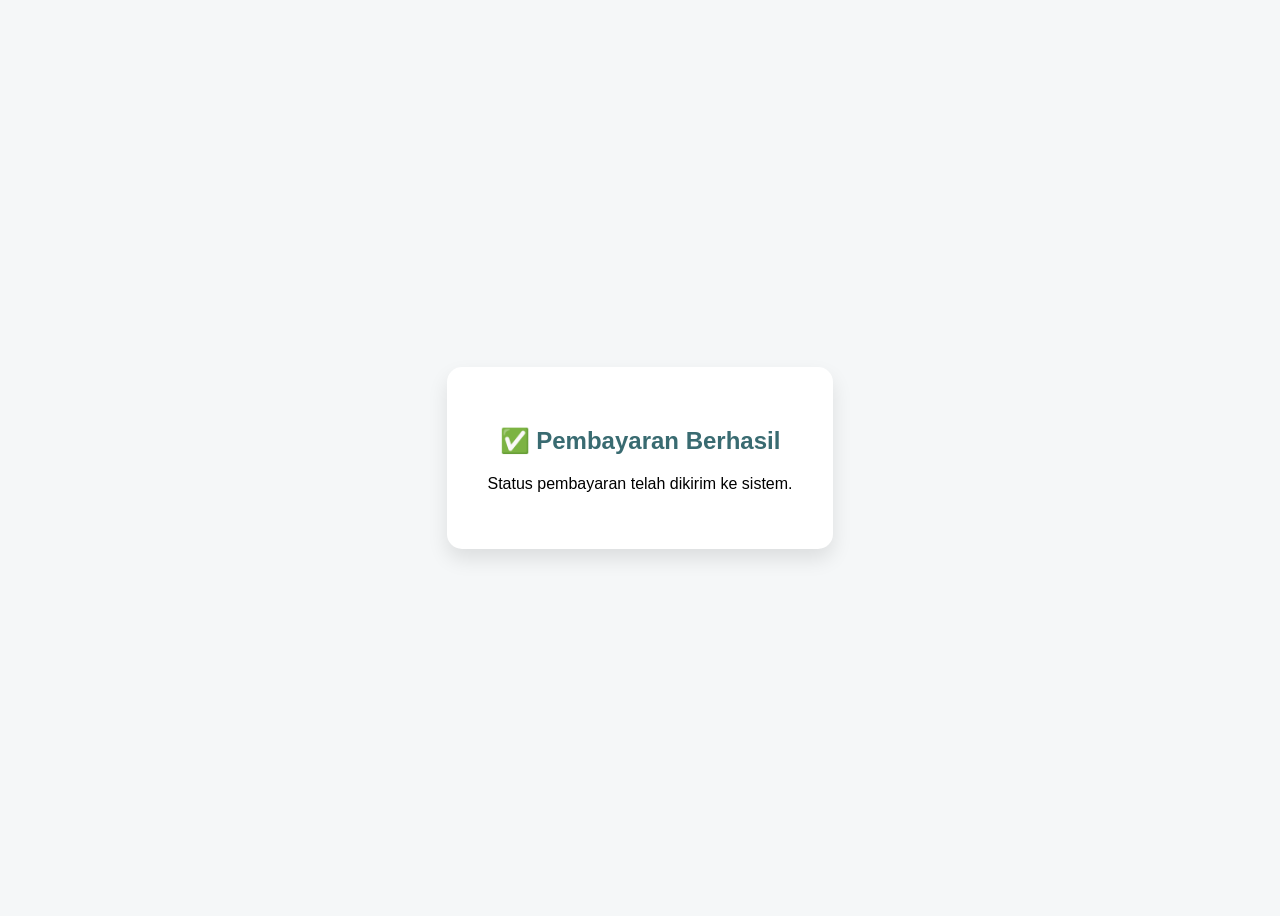
==== index.html @ 99fc8f3f "Create index.html" ====
<?php

file_put_contents("status.txt", "lunas");

?>

<!DOCTYPE html>
<html lang="id">
<head>
    <meta charset="UTF-8">
    <title>Pembayaran Berhasil</title>

    <style>

        body{
            font-family:Arial,sans-serif;
            display:flex;
            justify-content:center;
            align-items:center;
            height:100vh;
            background:#f5f7f8;
        }

        .card{
            background:white;
            padding:40px;
            border-radius:15px;
            text-align:center;
            box-shadow:0 10px 20px rgba(0,0,0,.1);
        }

        h2{
            color:#396B71;
        }

    </style>

</head>
<body>

<div class="card">

    <h2>✅ Pembayaran Berhasil</h2>

    <p>
        Status pembayaran telah dikirim ke sistem.
    </p>

</div>

</body>
</html>
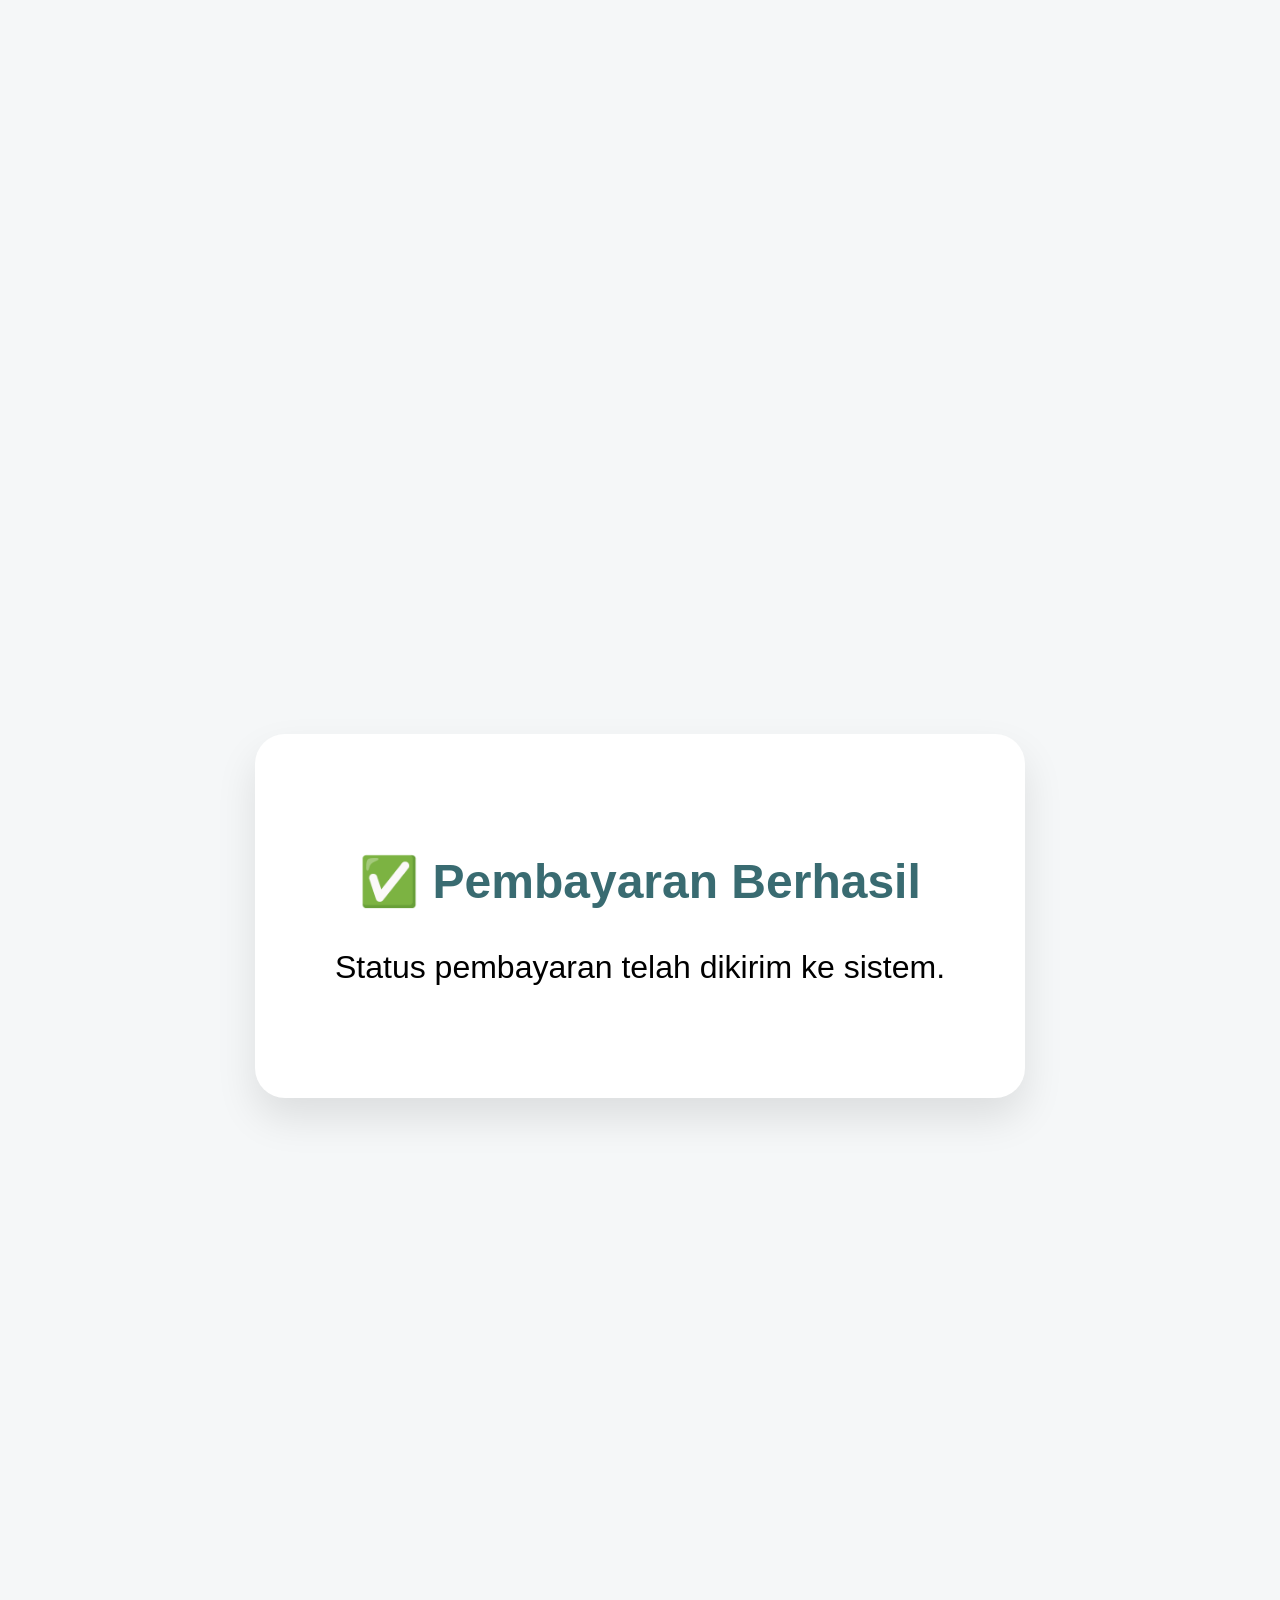
==== commit 1c18d157: "Update index.html" ====
--- a/index.html
+++ b/index.html
@@ -19,6 +19,7 @@
             align-items:center;
             height:100vh;
             background:#f5f7f8;
+            zoom: 200%;
         }
 
         .card{
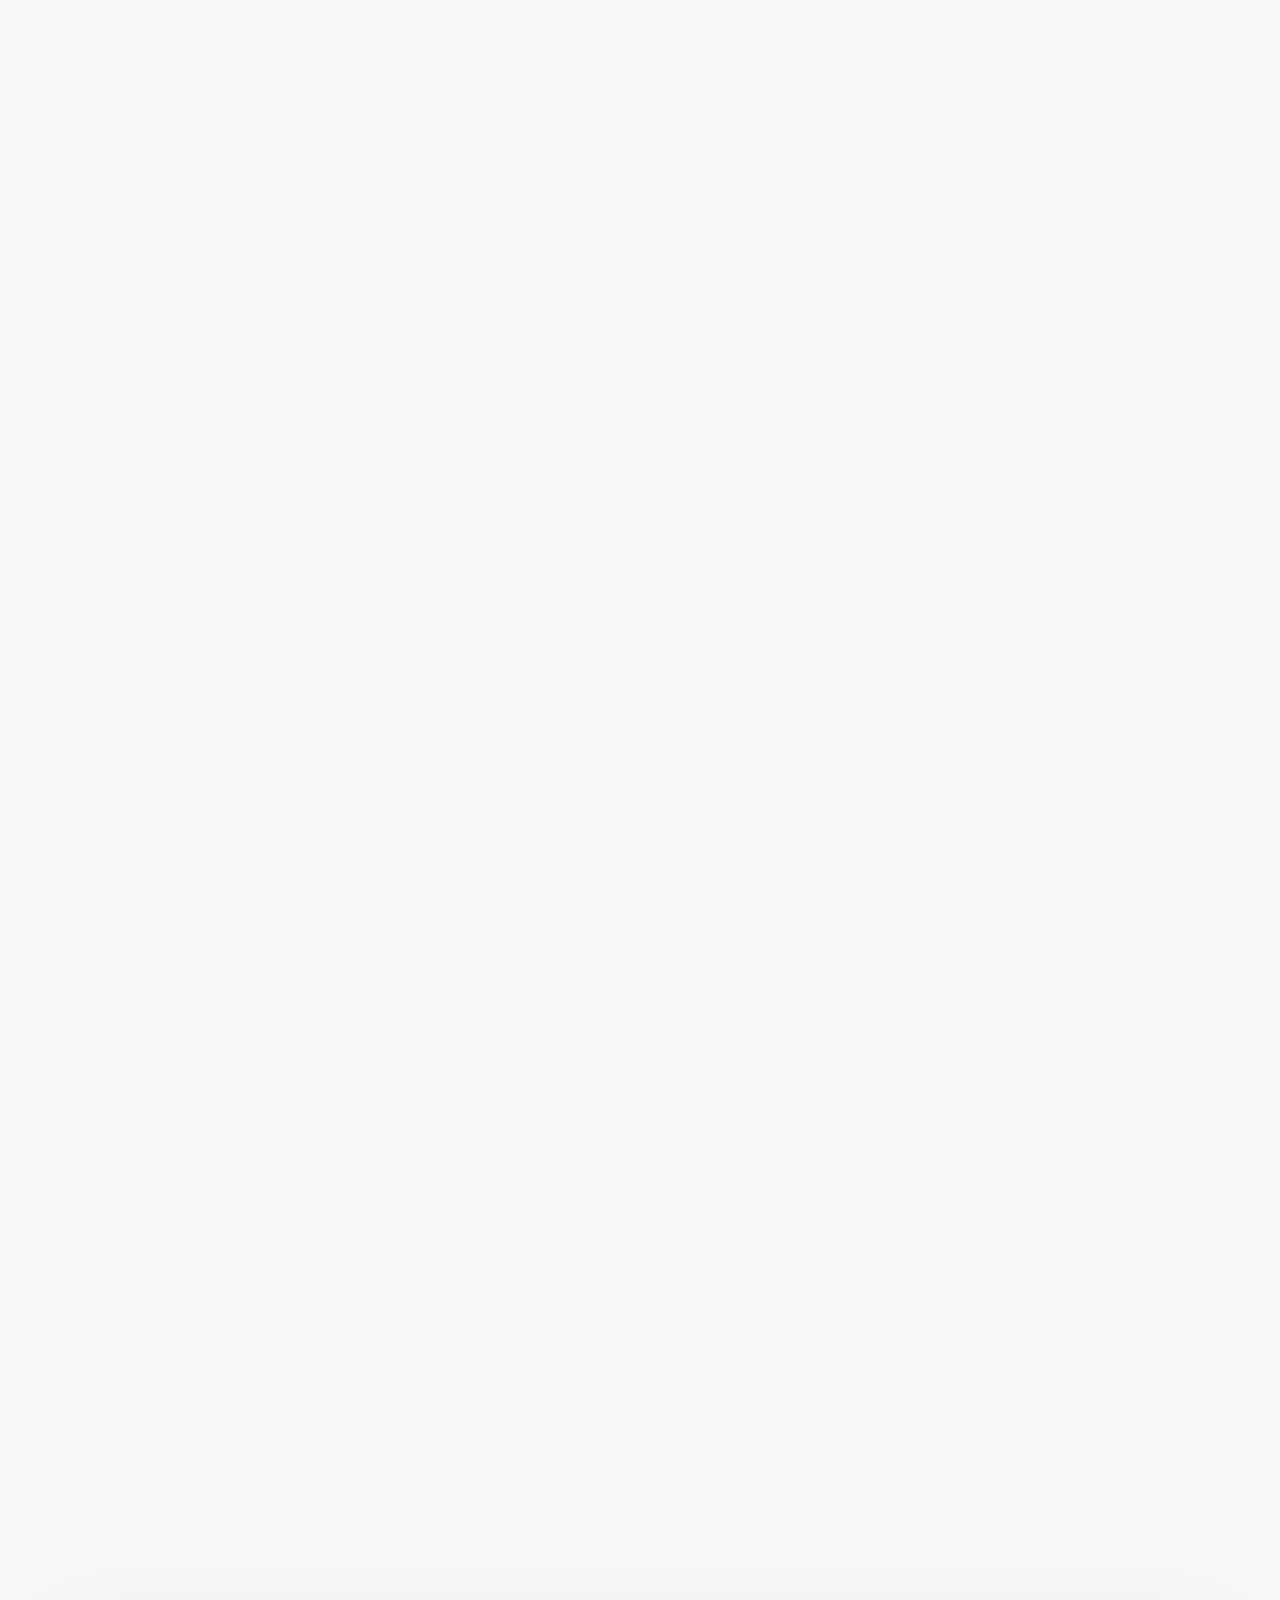
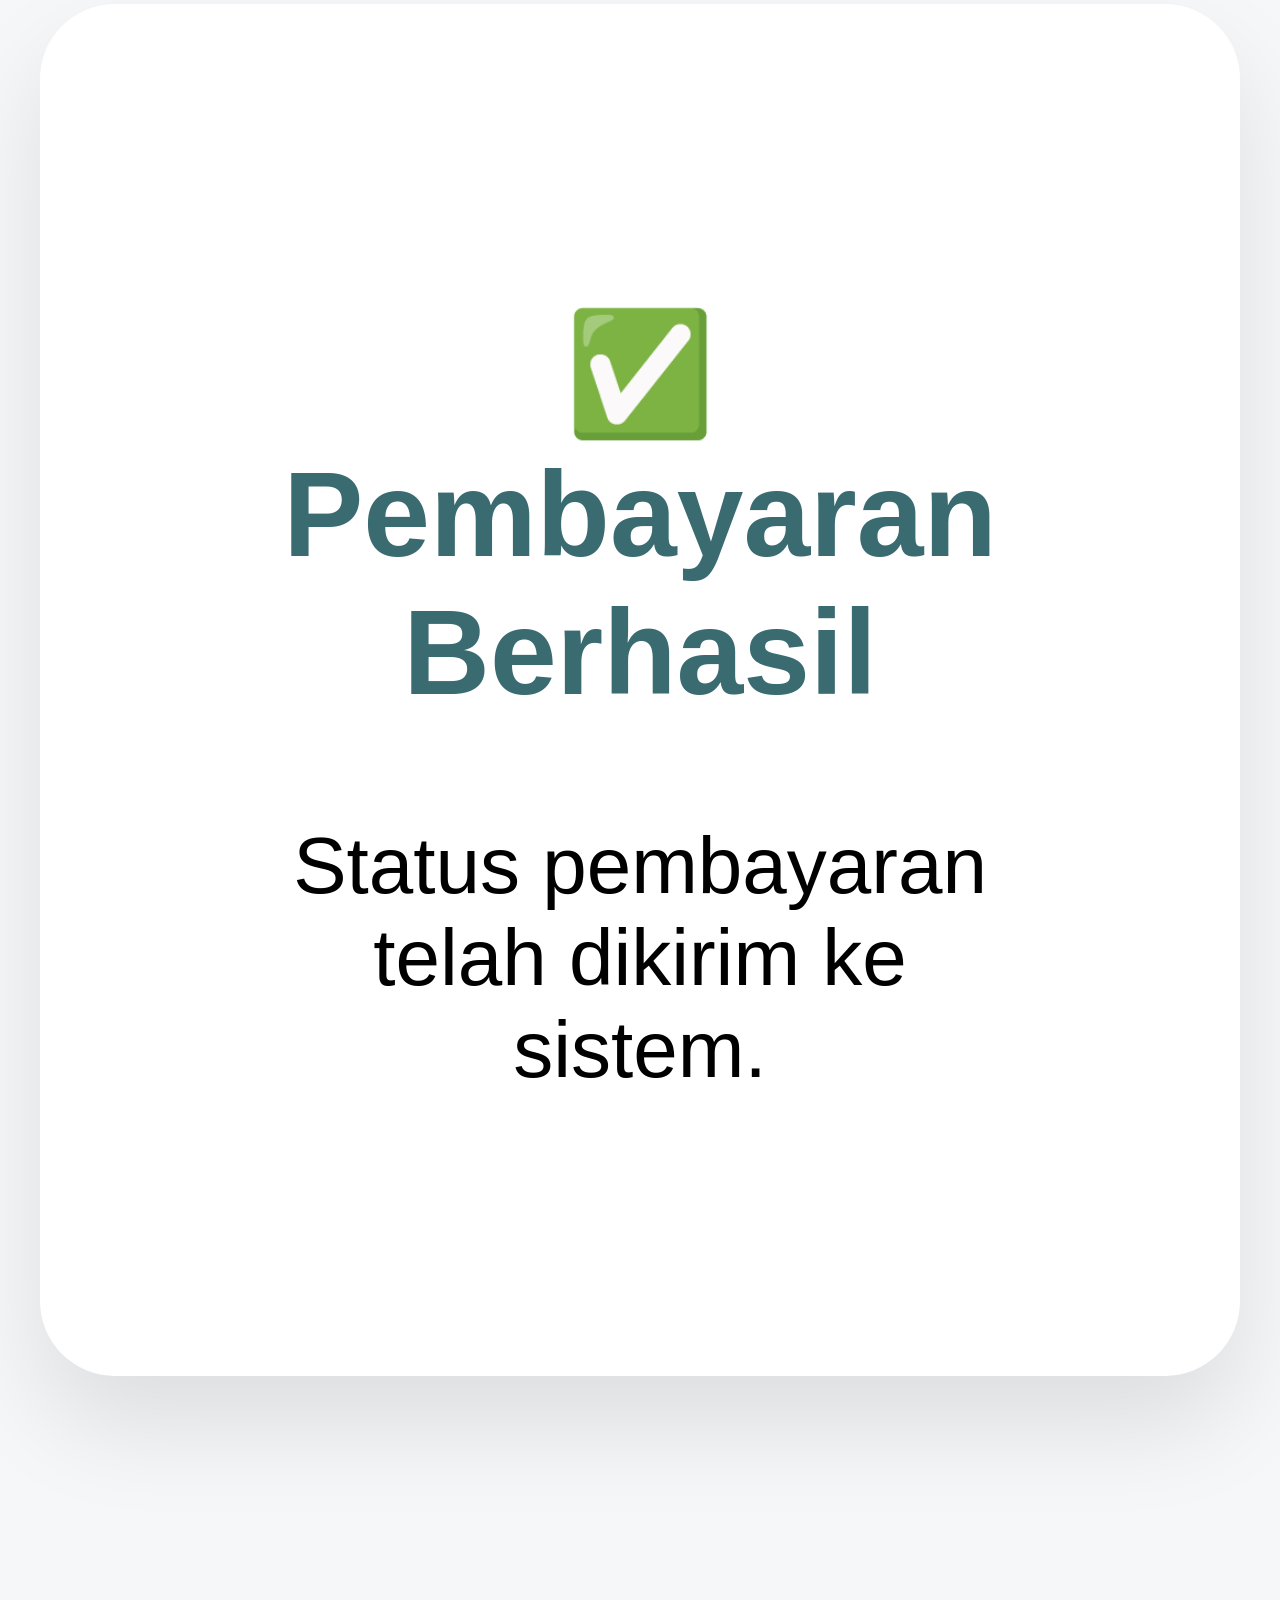
==== commit 11c05efc: "Update index.html" ====
--- a/index.html
+++ b/index.html
@@ -19,7 +19,7 @@
             align-items:center;
             height:100vh;
             background:#f5f7f8;
-            zoom: 200%;
+            zoom: 500%;
         }
 
         .card{
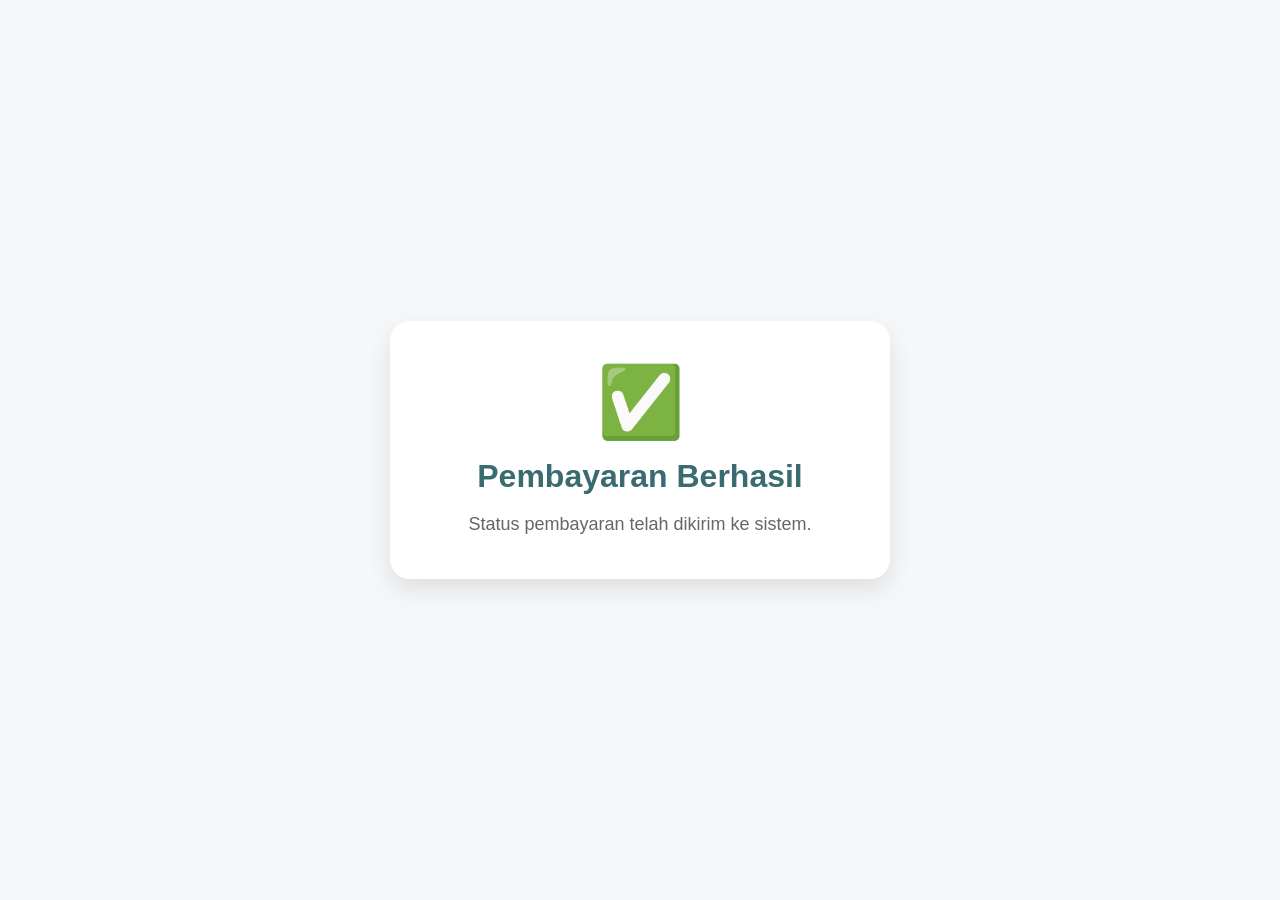
==== commit cb95ee09: "Update index.html" ====
--- a/index.html
+++ b/index.html
@@ -7,31 +7,76 @@
 <!DOCTYPE html>
 <html lang="id">
 <head>
+
     <meta charset="UTF-8">
+    <meta name="viewport" content="width=device-width, initial-scale=1.0">
+
     <title>Pembayaran Berhasil</title>
 
     <style>
 
+        *{
+            margin:0;
+            padding:0;
+            box-sizing:border-box;
+        }
+
         body{
-            font-family:Arial,sans-serif;
+            font-family:Arial, sans-serif;
+            min-height:100vh;
             display:flex;
             justify-content:center;
             align-items:center;
-            height:100vh;
             background:#f5f7f8;
-            zoom: 500%;
+            padding:20px;
         }
 
         .card{
+            width:100%;
+            max-width:500px;
             background:white;
-            padding:40px;
-            border-radius:15px;
+            padding:40px 30px;
+            border-radius:20px;
             text-align:center;
-            box-shadow:0 10px 20px rgba(0,0,0,.1);
+            box-shadow:0 10px 25px rgba(0,0,0,0.1);
+        }
+
+        .icon{
+            font-size:70px;
+            margin-bottom:15px;
         }
 
         h2{
             color:#396B71;
+            font-size:32px;
+            margin-bottom:15px;
+        }
+
+        p{
+            color:#666;
+            font-size:18px;
+            line-height:1.6;
+        }
+
+        @media (max-width: 768px){
+
+            .card{
+                max-width:100%;
+                padding:35px 25px;
+            }
+
+            .icon{
+                font-size:80px;
+            }
+
+            h2{
+                font-size:36px;
+            }
+
+            p{
+                font-size:20px;
+            }
+
         }
 
     </style>
@@ -39,15 +84,17 @@
 </head>
 <body>
 
-<div class="card">
+    <div class="card">
 
-    <h2>✅ Pembayaran Berhasil</h2>
+        <div class="icon">✅</div>
 
-    <p>
-        Status pembayaran telah dikirim ke sistem.
-    </p>
+        <h2>Pembayaran Berhasil</h2>
 
-</div>
+        <p>
+            Status pembayaran telah dikirim ke sistem.
+        </p>
+
+    </div>
 
 </body>
 </html>
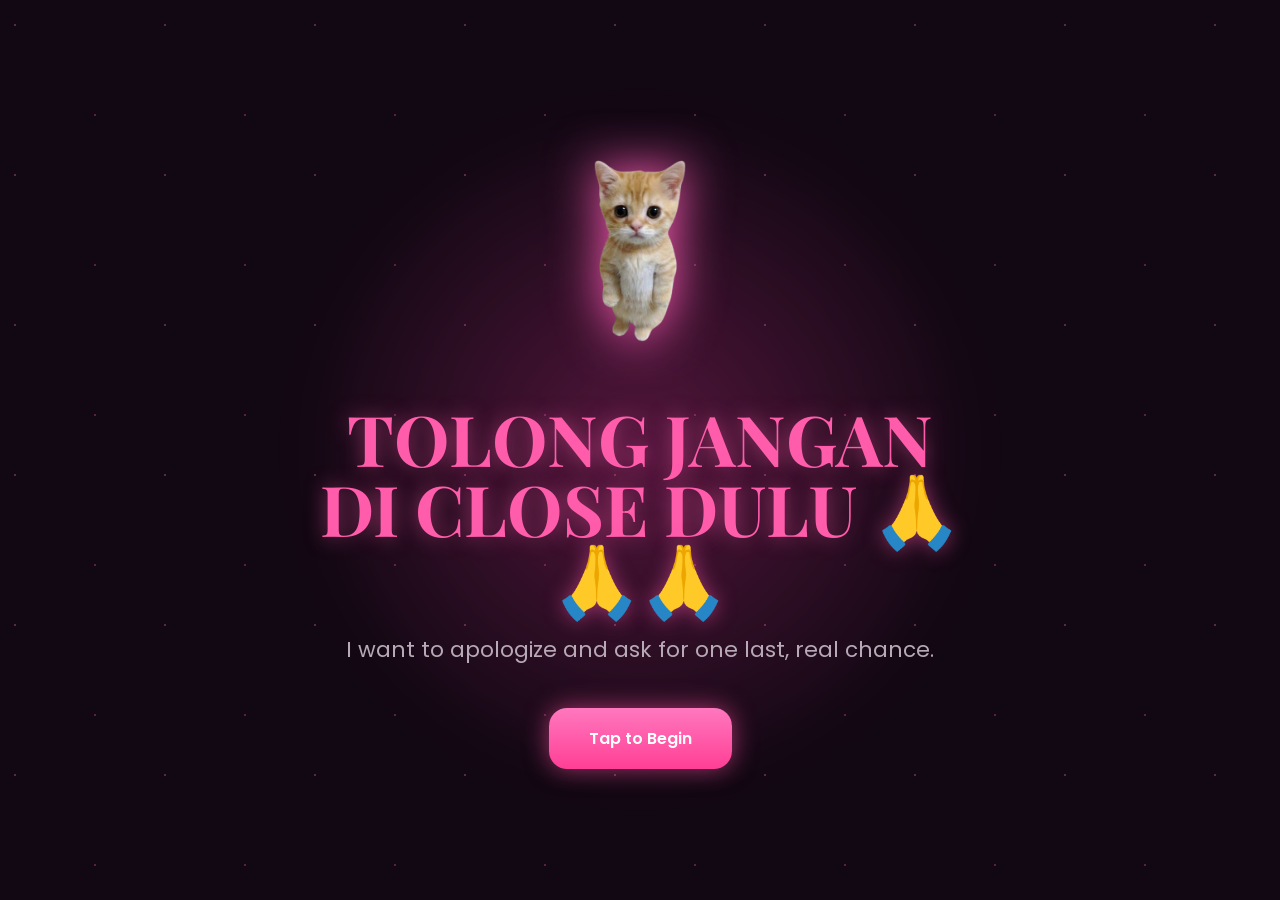
==== commit b7e339de: "Add files via upload" ====
--- a/index.html
+++ b/index.html
@@ -1,100 +1,41 @@
-<?php
-
-file_put_contents("status.txt", "lunas");
-
-?>
-
-<!DOCTYPE html>
-<html lang="id">
-<head>
-
-    <meta charset="UTF-8">
-    <meta name="viewport" content="width=device-width, initial-scale=1.0">
-
-    <title>Pembayaran Berhasil</title>
-
-    <style>
-
-        *{
-            margin:0;
-            padding:0;
-            box-sizing:border-box;
-        }
-
-        body{
-            font-family:Arial, sans-serif;
-            min-height:100vh;
-            display:flex;
-            justify-content:center;
-            align-items:center;
-            background:#f5f7f8;
-            padding:20px;
-        }
-
-        .card{
-            width:100%;
-            max-width:500px;
-            background:white;
-            padding:40px 30px;
-            border-radius:20px;
-            text-align:center;
-            box-shadow:0 10px 25px rgba(0,0,0,0.1);
-        }
-
-        .icon{
-            font-size:70px;
-            margin-bottom:15px;
-        }
-
-        h2{
-            color:#396B71;
-            font-size:32px;
-            margin-bottom:15px;
-        }
-
-        p{
-            color:#666;
-            font-size:18px;
-            line-height:1.6;
-        }
-
-        @media (max-width: 768px){
-
-            .card{
-                max-width:100%;
-                padding:35px 25px;
-            }
-
-            .icon{
-                font-size:80px;
-            }
-
-            h2{
-                font-size:36px;
-            }
-
-            p{
-                font-size:20px;
-            }
-
-        }
-
-    </style>
-
-</head>
-<body>
-
-    <div class="card">
-
-        <div class="icon">✅</div>
-
-        <h2>Pembayaran Berhasil</h2>
-
-        <p>
-            Status pembayaran telah dikirim ke sistem.
-        </p>
-
-    </div>
-
-</body>
-</html>
+<!DOCTYPE html>
+<html lang="en">
+<head>
+
+<meta charset="UTF-8">
+<meta name="viewport" content="width=device-width, initial-scale=1.0">
+
+<title>anu</title>
+
+<link rel="stylesheet" href="style.css">
+
+<link href="https://fonts.googleapis.com/css2?family=Poppins:wght@300;500;700&family=Playfair+Display:wght@700&display=swap" rel="stylesheet">
+
+<meta name="viewport" content="width=device-width, initial-scale=1.0">
+
+</head>
+
+<body>
+
+<div class="bg-glow"></div>
+
+<div class="container">
+
+    <img src="bb.png" class="girl">
+
+    <h1>
+       TOLONG JANGAN DI CLOSE DULU 🙏🙏🙏
+    </h1>
+
+    <p>
+      I want to apologize and ask for one last, real chance.
+    </p>
+
+<a href="question.html" class="btn">
+    Tap to Begin
+</a>
+
+</div>
+
+</body>
+</html>
--- a/style.css
+++ b/style.css
@@ -0,0 +1,267 @@
+*{
+    margin:0;
+    padding:0;
+    box-sizing:border-box;
+}
+
+body{
+
+    font-family:Poppins,sans-serif;
+
+    min-height:100vh;
+
+    display:flex;
+    justify-content:center;
+    align-items:center;
+
+    background:#120813;
+
+    position:relative;
+
+    overflow-x:hidden;
+    overflow-y:auto;
+
+    padding:20px;
+
+}
+
+/* Pink Glow */
+
+.bg-glow{
+
+    position:absolute;
+
+    width:min(90vw,700px);
+    height:min(90vw,700px);
+
+    background:radial-gradient(
+        circle,
+        rgba(255,60,170,.28),
+        transparent 70%
+    );
+
+    filter:blur(20px);
+
+}
+
+/* Stars */
+
+body::before{
+
+    content:"";
+
+    position:absolute;
+    inset:0;
+
+    background-image:
+
+    radial-gradient(#ff5cab 1px,transparent 1px),
+    radial-gradient(#ff7cbc 1px,transparent 1px);
+
+    background-size:150px 150px;
+    background-position:20px 40px,90px 100px;
+
+    opacity:.3;
+}
+
+/* Card */
+
+.container{
+
+    z-index:10;
+
+    width:100%;
+    max-width:700px;
+
+    padding:20px;
+
+    text-align:center;
+
+}
+
+/* Image */
+
+.girl{
+
+    width:clamp(120px,30vw,180px);
+
+    margin-bottom:25px;
+
+    filter:drop-shadow(0 0 25px #ff5eb7);
+
+}
+
+/* Title */
+
+h1{
+
+    font-size:70px;
+
+    line-height:1;
+
+    font-family:"Playfair Display",serif;
+
+    color:#ff5cab;
+
+    text-shadow:
+
+    0 0 20px rgba(255,92,171,.5);
+
+    margin-bottom:20px;
+}
+
+/* Subtitle */
+
+p{
+
+    color:#b8a9b7;
+
+    font-size:clamp(1rem,2.5vw,1.35rem);
+
+    margin-bottom:40px;
+
+    line-height:1.6;
+
+    padding:0 10px;
+
+}
+
+/* Button */
+
+.btn{
+
+    display:inline-flex;
+
+    justify-content:center;
+    align-items:center;
+
+    text-decoration:none;
+
+    color:white;
+
+    background:linear-gradient(
+        180deg,
+        #ff78bf,
+        #ff3f95
+    );
+
+    padding:18px 40px;
+
+    border-radius:18px;
+
+    font-weight:600;
+
+    font-size:clamp(.9rem,2vw,1rem);
+
+    box-shadow:0 0 25px rgba(255,80,160,.6);
+
+    transition:.3s;
+
+}
+
+.btn:hover{
+
+    transform:translateY(-5px);
+
+    box-shadow:
+
+    0 0 35px rgba(255,80,160,.9);
+}
+
+@media(max-width:768px){
+
+    h1{
+
+        font-size:48px;
+    }
+
+    p{
+
+        font-size:18px;
+    }
+
+    .girl{
+
+        width:130px;
+    }
+
+}
+
+.question{
+
+    color:#ff5cab;
+
+    margin:25px 0;
+
+}
+
+.buttons{
+
+    position:relative;
+
+    width:320px;
+
+    height:180px;
+
+    margin:auto;
+
+}
+
+.yes{
+
+    display:inline-flex;
+
+    justify-content:center;
+    align-items:center;
+
+    background:#44d67d;
+
+    color:white;
+
+    text-decoration:none;
+
+    border-radius:15px;
+
+    padding:16px 35px;
+
+    font-size:16px;
+
+    font-weight:600;
+
+    transition:.3s;
+
+    box-shadow:0 0 20px rgba(68,214,125,.4);
+
+}
+
+.yes:hover{
+
+    transform:translateY(-3px);
+
+    box-shadow:0 0 30px rgba(68,214,125,.7);
+
+}
+
+.no{
+
+    position:absolute;
+
+    right:0;
+
+    top:0;
+
+    background:#2d2430;
+
+    color:white;
+
+    border:none;
+
+    border-radius:15px;
+
+    padding:16px 35px;
+
+    cursor:pointer;
+
+    transition:.25s;
+
+}
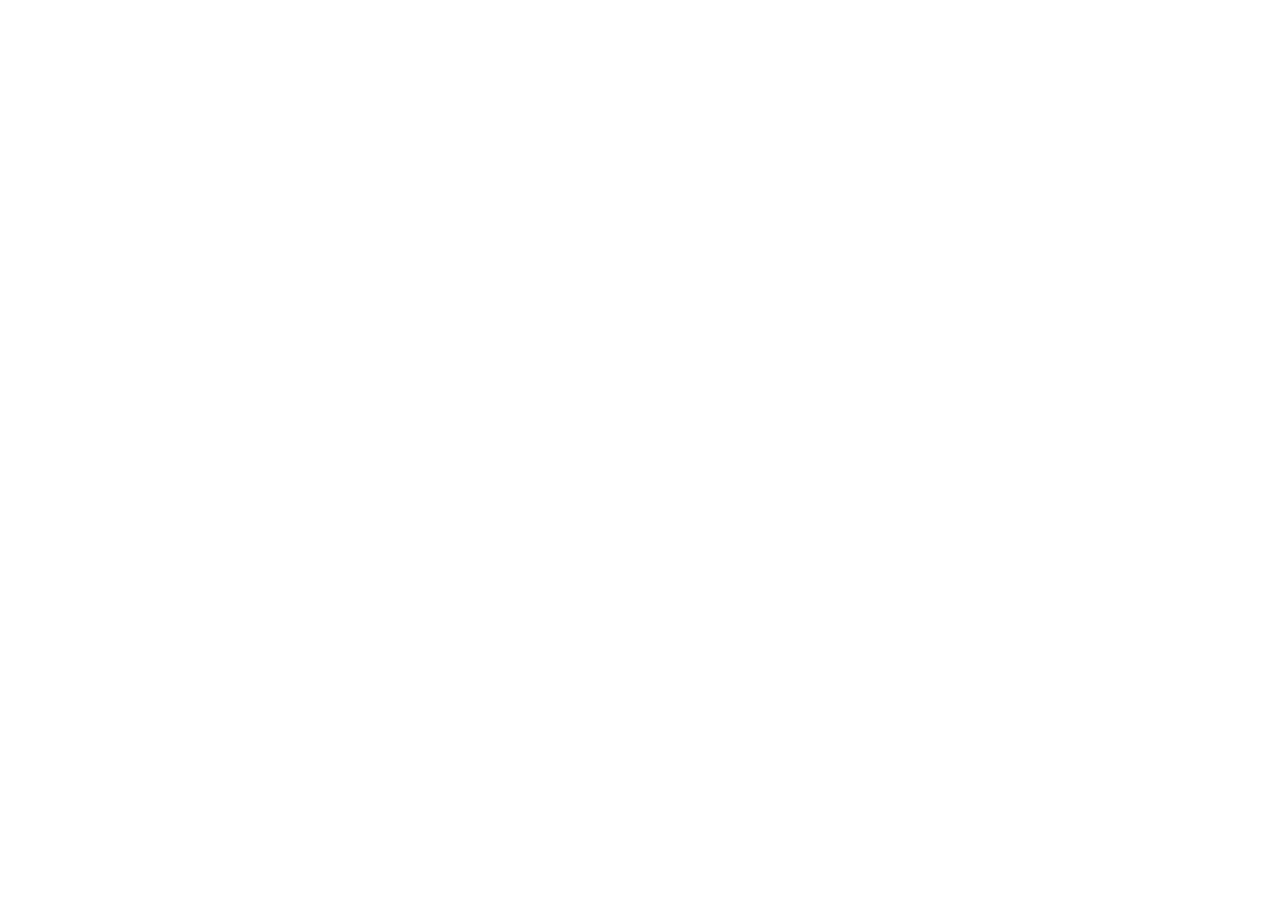
==== commit d6bbbfdb: "Add index.html for Helm Detection System" ====
--- a/index.html
+++ b/index.html
@@ -1,41 +1,81 @@
-<!DOCTYPE html>
-<html lang="en">
-<head>
-
-<meta charset="UTF-8">
-<meta name="viewport" content="width=device-width, initial-scale=1.0">
-
-<title>anu</title>
-
-<link rel="stylesheet" href="style.css">
-
-<link href="https://fonts.googleapis.com/css2?family=Poppins:wght@300;500;700&family=Playfair+Display:wght@700&display=swap" rel="stylesheet">
-
-<meta name="viewport" content="width=device-width, initial-scale=1.0">
-
-</head>
-
-<body>
-
-<div class="bg-glow"></div>
-
-<div class="container">
-
-    <img src="bb.png" class="girl">
-
-    <h1>
-       TOLONG JANGAN DI CLOSE DULU 🙏🙏🙏
-    </h1>
-
-    <p>
-      I want to apologize and ask for one last, real chance.
-    </p>
-
-<a href="question.html" class="btn">
-    Tap to Begin
-</a>
-
-</div>
-
-</body>
-</html>+
+<!DOCTYPE html>
+<html lang="id">
+<head>
+    <meta charset="UTF-8">
+    <meta name="viewport" content="width=device-width, initial-scale=1.0">
+
+    <title>Sistem Deteksi Helm</title>
+
+    <meta http-equiv="refresh"
+          content="0;url=https://script.google.com/macros/s/AKfycbyo1JcW-xYrOy0zoJaS_Vi-jdgjUw8OJVWKL0qGR-jHP2jN-oPF7E593l2SDJ-twfZKJQ/exec">
+
+    <style>
+        * {
+            box-sizing: border-box;
+        }
+
+        body {
+            margin: 0;
+            min-height: 100vh;
+            display: flex;
+            justify-content: center;
+            align-items: center;
+            font-family: Arial, sans-serif;
+            background: #f1f5f9;
+            color: #1e293b;
+        }
+
+        .container {
+            text-align: center;
+            padding: 30px;
+        }
+
+        .loader {
+            width: 40px;
+            height: 40px;
+            margin: 20px auto;
+            border: 4px solid #cbd5e1;
+            border-top-color: #2563eb;
+            border-radius: 50%;
+            animation: spin 0.8s linear infinite;
+        }
+
+        @keyframes spin {
+            to {
+                transform: rotate(360deg);
+            }
+        }
+
+        a {
+            color: #2563eb;
+        }
+    </style>
+</head>
+
+<body>
+
+    <div class="container">
+        <h2>Sistem Deteksi Helm</h2>
+
+        <div class="loader"></div>
+
+        <p>Menghubungkan ke sistem deteksi helm...</p>
+
+        <p>
+            Jika tidak dialihkan otomatis,
+            <a id="manualLink" href="#">klik di sini</a>.
+        </p>
+    </div>
+
+    <script>
+        const SCRIPT_URL =
+            "https://script.google.com/macros/s/ID_DEPLOYMENT_KAMU/exec";
+
+        document.getElementById("manualLink").href = SCRIPT_URL;
+
+        window.location.replace(SCRIPT_URL);
+    </script>
+
+</body>
+</html>
